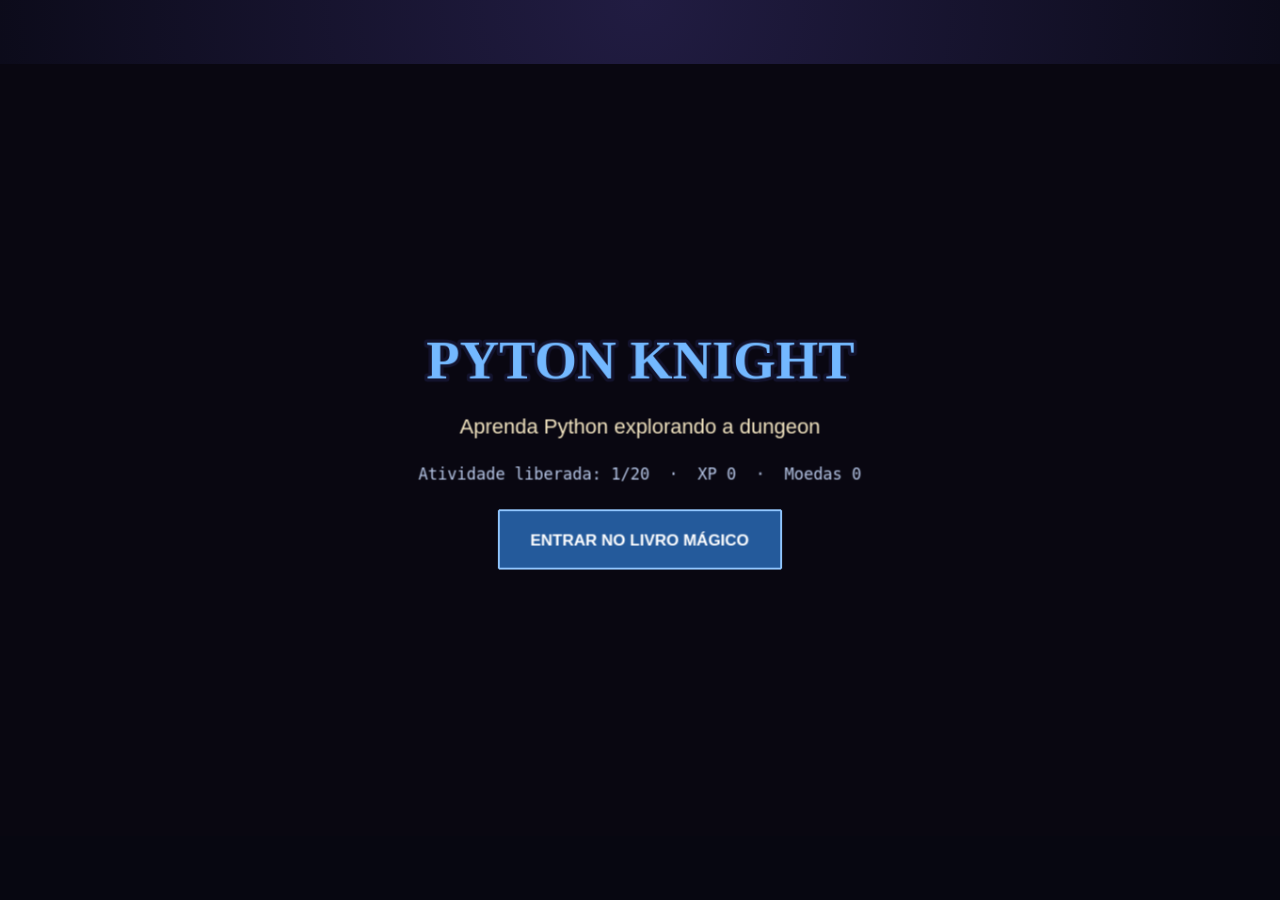
==== index.html @ 1ca7e942 "Versão inicial Versão inicial - 20 atividades e mapas reelaborados" ====
<!doctype html>
<html lang="pt-BR">
<head>
    <meta charset="utf-8">
    <meta name="viewport" content="width=device-width, initial-scale=1">
    <title>Pyton Knight — 20 Atividades</title>
    <style>
        :root { color-scheme: dark; font-family: Arial, sans-serif; }
        * { box-sizing: border-box; }
        html, body { margin: 0; height: 100%; overflow: hidden; background: radial-gradient(circle at top, #211c42, #070711 72%); }
        #game-container { width: 100%; height: 100%; }
        .magic-book { width: 565px; min-height: 720px; padding: 22px; color: #302417; background: linear-gradient(90deg, #ead9ad, #fff2c7 49%, #e8d3a2 51%, #f8e9bb); border: 8px solid #62441f; border-radius: 18px; box-shadow: 0 18px 55px #000a, inset 0 0 28px #7a4b2444; }
        .magic-book header { display: flex; justify-content: space-between; gap: 12px; padding-bottom: 12px; border-bottom: 2px solid #8a673c; }
        .magic-book small { color: #765a35; font-weight: 800; letter-spacing: .08em; }
        .magic-book h1 { margin: 4px 0; color: #214f86; font: bold 24px Georgia, serif; }
        .magic-book h2 { margin: 9px 0 6px; color: #214f86; font: bold 15px Georgia, serif; }
        .description { margin: 0; max-width: 335px; font-size: 13px; }
        .hud { display: grid; gap: 4px; text-align: right; font: bold 11px monospace; color: #5d3d1f; }
        .book-grid { display: grid; grid-template-columns: 205px 1fr; gap: 17px; padding-top: 12px; }
        .objectives { margin: 0; padding: 0; list-style: none; font-size: 12px; line-height: 1.35; }
        .objectives li { margin: 4px 0; }
        .objectives .done { color: #2d6e39; text-decoration: line-through; }
        .tutor { margin-top: 10px; padding: 9px; background: #d9ebfa; border-left: 4px solid #3976ad; border-radius: 5px; font-size: 12px; }
        .tutor p { margin: 4px 0 0; }
        .console { height: 115px; margin: 0; padding: 9px; overflow: auto; white-space: pre-wrap; color: #bde6ff; background: #111528; border-radius: 5px; font: 11px/1.35 monospace; }
        main label { display: block; margin-bottom: 5px; color: #5a3b1c; font-weight: 800; }
        #pk-code { width: 100%; height: 405px; resize: none; padding: 12px; color: #bdefff; background: #101528; border: 2px solid #31567d; border-radius: 7px; outline: none; font: 13px/1.45 Consolas, monospace; tab-size: 4; }
        #pk-code:focus { border-color: #3d8bd1; box-shadow: 0 0 0 3px #3d8bd133; }
        .input-row { display: grid; grid-template-columns: 1fr 74px; gap: 5px; margin-top: 7px; }
        .runtime-input { min-width: 0; padding: 8px; color: #172235; background: #fff8df; border: 1px solid #8b6c41; border-radius: 5px; }
        button { padding: 8px; color: white; background: #315f93; border: 0; border-radius: 5px; font-weight: 800; cursor: pointer; }
        button:hover:not(:disabled) { filter: brightness(1.12); }
        button:disabled { opacity: .45; cursor: not-allowed; }
        .feedback { min-height: 48px; margin-top: 7px; padding: 8px; color: #17334c; background: #d7e8f6; border-radius: 5px; font-size: 12px; line-height: 1.3; }
        .feedback[data-type="success"] { color: #164d26; background: #d5efd9; }
        .feedback[data-type="warning"] { color: #694900; background: #f6e8b8; }
        .feedback[data-type="error"], .feedback[data-type="danger"] { color: #702323; background: #f4cccc; }
        .actions { display: grid; grid-template-columns: 1.25fr 1fr 1fr 1fr; gap: 5px; margin-top: 8px; }
        .actions button { font-size: 10px; }
        .actions .run { background: #267746; }
        .actions .restore { background: #775b3a; }
    </style>
    <script src="./phaser.min.js"></script>
</head>
<body>
    <div id="game-container"></div>
    <script src="./systems/GameConstants.js"></script>
    <script src="./activities.js"></script>
    <script src="./Boot.js"></script>
    <script src="./MainMenu.js"></script>
    <script src="./Preloader.js"></script>
    <script src="./systems/BarrierSystem.js"></script>
    <script src="./systems/PythonSubsetParser.js"></script>
    <script src="./systems/CodeBudgetValidator.js"></script>
    <script src="./systems/PersistenceService.js"></script>
    <script src="./systems/ProgressionSystem.js"></script>
    <script src="./systems/MissionObjectiveSystem.js"></script>
    <script src="./systems/TutorialSystem.js"></script>
    <script src="./systems/DungeonSystem.js"></script>
    <script src="./systems/PlayerController.js"></script>
    <script src="./systems/CommandInterpreter.js"></script>
    <script src="./systems/MapRenderer.js"></script>
    <script src="./ui/GameUI.js"></script>
    <script src="./Game.js"></script>
</body>
</html>
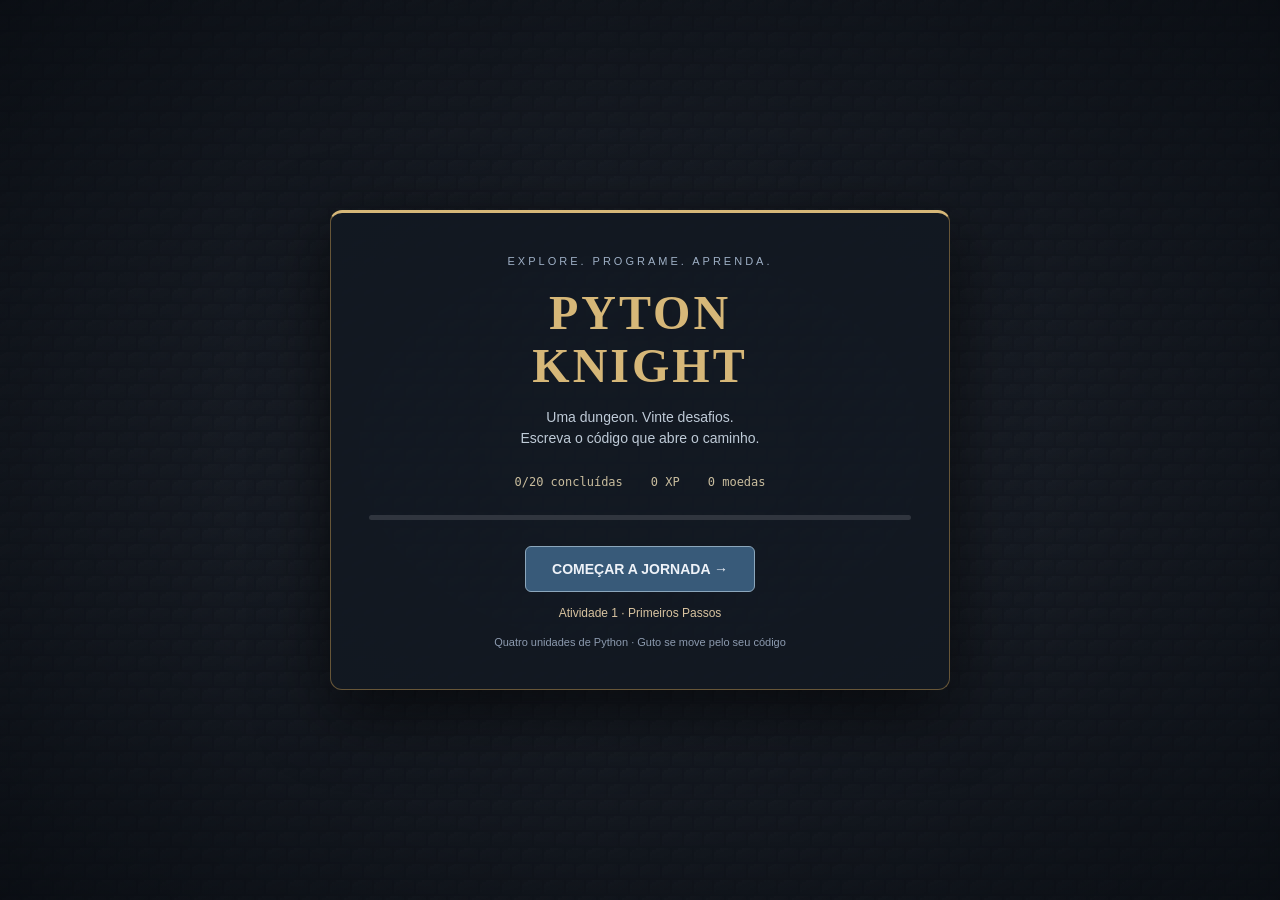
==== commit 8664886f: "Pyton Knight V3 - redesign completo das 20 atividades" ====
--- a/index.html
+++ b/index.html
@@ -4,50 +4,19 @@
     <meta charset="utf-8">
     <meta name="viewport" content="width=device-width, initial-scale=1">
     <title>Pyton Knight — 20 Atividades</title>
-    <style>
-        :root { color-scheme: dark; font-family: Arial, sans-serif; }
-        * { box-sizing: border-box; }
-        html, body { margin: 0; height: 100%; overflow: hidden; background: radial-gradient(circle at top, #211c42, #070711 72%); }
-        #game-container { width: 100%; height: 100%; }
-        .magic-book { width: 565px; min-height: 720px; padding: 22px; color: #302417; background: linear-gradient(90deg, #ead9ad, #fff2c7 49%, #e8d3a2 51%, #f8e9bb); border: 8px solid #62441f; border-radius: 18px; box-shadow: 0 18px 55px #000a, inset 0 0 28px #7a4b2444; }
-        .magic-book header { display: flex; justify-content: space-between; gap: 12px; padding-bottom: 12px; border-bottom: 2px solid #8a673c; }
-        .magic-book small { color: #765a35; font-weight: 800; letter-spacing: .08em; }
-        .magic-book h1 { margin: 4px 0; color: #214f86; font: bold 24px Georgia, serif; }
-        .magic-book h2 { margin: 9px 0 6px; color: #214f86; font: bold 15px Georgia, serif; }
-        .description { margin: 0; max-width: 335px; font-size: 13px; }
-        .hud { display: grid; gap: 4px; text-align: right; font: bold 11px monospace; color: #5d3d1f; }
-        .book-grid { display: grid; grid-template-columns: 205px 1fr; gap: 17px; padding-top: 12px; }
-        .objectives { margin: 0; padding: 0; list-style: none; font-size: 12px; line-height: 1.35; }
-        .objectives li { margin: 4px 0; }
-        .objectives .done { color: #2d6e39; text-decoration: line-through; }
-        .tutor { margin-top: 10px; padding: 9px; background: #d9ebfa; border-left: 4px solid #3976ad; border-radius: 5px; font-size: 12px; }
-        .tutor p { margin: 4px 0 0; }
-        .console { height: 115px; margin: 0; padding: 9px; overflow: auto; white-space: pre-wrap; color: #bde6ff; background: #111528; border-radius: 5px; font: 11px/1.35 monospace; }
-        main label { display: block; margin-bottom: 5px; color: #5a3b1c; font-weight: 800; }
-        #pk-code { width: 100%; height: 405px; resize: none; padding: 12px; color: #bdefff; background: #101528; border: 2px solid #31567d; border-radius: 7px; outline: none; font: 13px/1.45 Consolas, monospace; tab-size: 4; }
-        #pk-code:focus { border-color: #3d8bd1; box-shadow: 0 0 0 3px #3d8bd133; }
-        .input-row { display: grid; grid-template-columns: 1fr 74px; gap: 5px; margin-top: 7px; }
-        .runtime-input { min-width: 0; padding: 8px; color: #172235; background: #fff8df; border: 1px solid #8b6c41; border-radius: 5px; }
-        button { padding: 8px; color: white; background: #315f93; border: 0; border-radius: 5px; font-weight: 800; cursor: pointer; }
-        button:hover:not(:disabled) { filter: brightness(1.12); }
-        button:disabled { opacity: .45; cursor: not-allowed; }
-        .feedback { min-height: 48px; margin-top: 7px; padding: 8px; color: #17334c; background: #d7e8f6; border-radius: 5px; font-size: 12px; line-height: 1.3; }
-        .feedback[data-type="success"] { color: #164d26; background: #d5efd9; }
-        .feedback[data-type="warning"] { color: #694900; background: #f6e8b8; }
-        .feedback[data-type="error"], .feedback[data-type="danger"] { color: #702323; background: #f4cccc; }
-        .actions { display: grid; grid-template-columns: 1.25fr 1fr 1fr 1fr; gap: 5px; margin-top: 8px; }
-        .actions button { font-size: 10px; }
-        .actions .run { background: #267746; }
-        .actions .restore { background: #775b3a; }
-    </style>
+    <link rel="stylesheet" href="./ui/game.css">
     <script src="./phaser.min.js"></script>
 </head>
 <body>
     <div id="game-container"></div>
+    <div id="interface"></div>
     <script src="./systems/GameConstants.js"></script>
     <script src="./activities.js"></script>
+    <script src="./activities-v3.js"></script>
+    <script src="./systems/AssetCatalog.js"></script>
     <script src="./Boot.js"></script>
     <script src="./MainMenu.js"></script>
+    <script src="./systems/SpriteAtlasSystem.js"></script>
     <script src="./Preloader.js"></script>
     <script src="./systems/BarrierSystem.js"></script>
     <script src="./systems/PythonSubsetParser.js"></script>
@@ -56,10 +25,16 @@
     <script src="./systems/ProgressionSystem.js"></script>
     <script src="./systems/MissionObjectiveSystem.js"></script>
     <script src="./systems/TutorialSystem.js"></script>
+    <script src="./systems/DiscoverySystem.js"></script>
+    <script src="./systems/AnimationSystem.js"></script>
+    <script src="./systems/MechanismSystem.js"></script>
     <script src="./systems/DungeonSystem.js"></script>
     <script src="./systems/PlayerController.js"></script>
     <script src="./systems/CommandInterpreter.js"></script>
     <script src="./systems/MapRenderer.js"></script>
+    <script src="./ui/ActivityGuide.js"></script>
+    <script src="./ui/CodeEditor.js"></script>
+    <script src="./systems/CameraController.js"></script>
     <script src="./ui/GameUI.js"></script>
     <script src="./Game.js"></script>
 </body>
--- a/ui/game.css
+++ b/ui/game.css
@@ -0,0 +1,25 @@
+:root{color-scheme:dark;font-family:Arial,sans-serif;color:#e5e6eb;background:#0c0f15;--panel:#171c25;--border:#343a46;--gold:#d6b778;--muted:#9ca7b7;--blue:#9bbbd6}
+*{box-sizing:border-box}html,body{margin:0;width:100%;height:100%;overflow:hidden}button,input,textarea,select{font:inherit}button{border:1px solid #465064;background:#293342;color:#eef2f8;border-radius:6px;padding:9px 11px;cursor:pointer;font-weight:700;min-height:36px}button:hover:not(:disabled){background:#35445a;border-color:#99b8d6}button:focus-visible,summary:focus-visible,input:focus-visible,select:focus-visible{outline:2px solid var(--gold);outline-offset:2px}button:disabled{opacity:.42;cursor:not-allowed}[hidden]{display:none!important}
+#game-container{position:absolute;inset:0}#game-container canvas{display:block;image-rendering:pixelated}#interface{position:absolute;inset:0;pointer-events:none;transition:opacity .18s ease}#interface.leaving{opacity:0}.play-screen{height:100%;width:100%;padding:16px;display:grid;grid-template-columns:minmax(0,1fr) clamp(390px,37vw,510px);gap:16px}.map-panel{position:relative;min-width:0;min-height:0;display:grid;grid-template-rows:auto auto minmax(0,1fr) auto;gap:12px}.map-header{display:flex;justify-content:space-between;align-items:center;gap:10px}.brand{font-family:Georgia,serif;font-size:27px;font-weight:bold;letter-spacing:2px;color:var(--gold)}.map-subtitle{font-size:12px;margin:4px 0 0;color:var(--muted)}.menu-button{pointer-events:auto;font-size:10px;padding:6px 12px;min-height:32px}.map-hud{display:flex;gap:17px;align-items:center;flex-wrap:wrap;color:#cbd2dc;font-size:12px;min-height:20px}.lives{color:#e1a99e;letter-spacing:2px}.facing{color:var(--gold);font-size:11px}.key-status{color:var(--gold);font-size:11px}.dungeon-viewport{border:1px solid #44403a;border-radius:4px;cursor:grab;touch-action:none;pointer-events:auto;min-width:0;min-height:0;box-shadow:inset 0 0 24px #05060866}.dungeon-viewport.dragging{cursor:grabbing}.map-controls{pointer-events:auto;display:flex;align-items:center;gap:10px;min-width:0}.map-controls button{font-size:11px}.zoom-controls{display:flex;align-items:center;gap:6px}.zoom-controls button{font-size:20px;line-height:20px;width:36px;padding:5px}.zoom-value{font:11px monospace;min-width:35px;text-align:center}.camera-status{color:var(--muted);font-size:10px;margin-left:auto}.dev-selector{position:absolute;left:10px;bottom:54px;pointer-events:auto;background:#10151ee8;border:1px solid var(--border);color:#c8d5e4;font-size:11px;padding:5px;max-width:75%}
+.magic-book{pointer-events:auto;min-width:0;min-height:0;height:100%;max-height:100%;overflow:hidden;display:flex;flex-direction:column;gap:10px;padding:15px;background:linear-gradient(150deg,#232630,#171b23 45%);border:1px solid #66543d;border-top:3px solid var(--gold);border-radius:10px;box-shadow:0 10px 25px #0004}.book-header{display:flex;justify-content:space-between;gap:8px;flex:none;max-height:96px;overflow:auto}.book-header small{color:var(--gold);font-size:9px;font-weight:bold;letter-spacing:1.1px}.book-header h1{font:700 20px/1.18 Georgia,serif;margin:5px 0 4px;color:#eee5d4}.book-header .concept{font-size:11px;color:var(--muted);margin:0}.book-label{color:#bca57c;font:11px/1.4 Georgia,serif;border-left:1px solid #514634;padding-left:9px;letter-spacing:1px;align-self:center}.magic-book h2{font-size:11px;color:var(--gold);margin:0 0 5px;font-weight:bold}.magic-book h2 small{font-weight:400;font-size:10px;color:var(--muted)}.scroll-area{overflow:auto;min-height:0;scrollbar-width:thin;scrollbar-color:#526074 #151b25}.mission-area{flex:1 1 130px;max-height:180px;min-height:72px;border-bottom:1px solid var(--border);padding-bottom:6px}.description{font-size:12px;line-height:1.4;margin:0 0 7px}.objectives,.level-data,.object-identifiers{list-style:none;margin:0;padding:0;font-size:11px;line-height:1.45}.objectives li{margin:3px 0}.objectives .done{color:#a4c4a9}.inscriptions{margin-top:10px;padding:9px;background:#0f151d;border-left:2px solid var(--gold);border-radius:3px}.level-data li+li{margin-top:5px}.tutor{margin-top:8px;padding:8px;background:#213040;border-left:2px solid #83a7c9;font-size:11px;line-height:1.4}.tutor p{margin:5px 0 0}.tutorial-count{color:var(--muted);font-size:10px}.resources{flex:0 1 100px;max-height:122px;min-height:54px;padding-bottom:5px;border-bottom:1px solid var(--border)}.resources summary{font-size:10px;font-weight:700;cursor:pointer;color:#b6cce0;margin:5px 0}.chips{display:flex;flex-wrap:wrap;gap:4px}.chips span,.chips code{font:10px/1.35 Consolas,monospace;padding:3px 5px;border:1px solid #34404e;background:#141b25;border-radius:3px;color:#d2deeb;overflow-wrap:anywhere}.python-resources span{color:#d5c29a;border-color:#4c443a}.object-identifiers code{color:var(--gold)}.object-identifiers{font-size:10px}.object-identifiers li{margin:3px 0}
+.editor-area{flex:2.5 1 240px;min-height:112px;display:flex;flex-direction:column;gap:6px}.editor-heading{display:flex;justify-content:space-between;gap:6px;align-items:center;flex:none}.editor-heading label{font-size:12px;font-weight:bold;color:#dde5ee}.budget{font:10px monospace;color:var(--muted)}.editor-frame{flex:1;min-height:0;display:grid;grid-template-columns:38px minmax(0,1fr);border:1px solid #445772;background:#0d1420;border-radius:6px;overflow:hidden}.editor-frame:focus-within{border-color:#9cb8d7;box-shadow:0 0 0 1px #6b8ead}.gutter-clip{overflow:hidden;background:#141c29;border-right:1px solid #283345;pointer-events:none}.line-numbers{margin:0;padding:10px 8px 10px 0;text-align:right;font:13px/22px Consolas,monospace;color:#69788e;will-change:transform}.code-surface{position:relative;overflow:hidden;min-width:0;min-height:0}#pk-code{position:relative;display:block;width:100%;height:100%;margin:0;padding:10px;resize:none;border:0;border-radius:0;outline:0;background:transparent;color:#d8e5f4;font:13px/22px Consolas,'Courier New',monospace;tab-size:4;white-space:pre;overflow:auto;scrollbar-width:thin;scrollbar-color:#526074 #0d1420;caret-color:#f4d390}#pk-code::selection{background:#355677}#pk-code[aria-invalid=true]{box-shadow:inset 2px 0 #da837d}.error-line{position:absolute;left:0;right:0;height:22px;background:#b84f4f35;pointer-events:none}.editor-area>small{font-size:9px;color:var(--muted);flex:none}
+.input-area{flex:none;margin:0;padding:8px;background:#302b22;border:1px solid var(--gold);border-radius:5px}.input-prompt{display:block;color:#f0d5a0;font-size:12px;line-height:1.35;max-height:36px;overflow:auto;margin-bottom:5px;overflow-wrap:anywhere}.input-row{display:grid;grid-template-columns:minmax(0,1fr) 85px;gap:7px}.runtime-input{min-width:0;width:100%;padding:7px;background:#10151d;color:#fff4df;border:1px solid #8d7856;border-radius:4px;font-size:13px}.input-send{font-size:10px;padding:6px}.input-area small{display:block;font-size:9px;color:#cbbda4;margin-top:4px}.output-area{flex:0 1 118px;min-height:86px;max-height:146px;display:grid;grid-template-rows:auto minmax(20px,1fr) minmax(32px,1fr);gap:5px;overflow:hidden}.output-heading{display:flex;justify-content:space-between;gap:5px}.output-heading h2{margin:0}.run-state{font-size:9px;color:var(--muted)}.console{margin:0;padding:5px 8px;overflow:auto;min-height:0;white-space:pre-wrap;overflow-wrap:anywhere;background:#10161f;color:#bbd2e8;border-radius:4px;font:11px/1.35 Consolas,monospace;scrollbar-width:thin}.console:empty::before{content:'As saídas de print() aparecem aqui.';color:#64738a}.feedback{padding:6px 8px;min-height:0;max-height:66px;overflow:auto;white-space:pre-wrap;overflow-wrap:anywhere;border-radius:4px;border-left:2px solid #7799b7;background:#24303d;color:#d8e5f0;font-size:11px;line-height:1.4;scrollbar-width:thin}.feedback[data-type=success]{background:#233a30;color:#c7e1d0;border-color:#8bb997}.feedback[data-type=warning]{background:#3c3323;color:#ebd5a6;border-color:#d6b778}.feedback[data-type=error],.feedback[data-type=danger]{background:#3e292d;color:#efc9c9;border-color:#d08686}.actions{flex:none;display:grid;grid-template-columns:1.2fr 1fr 1fr 1fr;gap:5px;border-top:1px solid var(--border);padding-top:9px}.actions button{padding:9px 3px;font-size:9px;white-space:nowrap}.actions .run{background:#3c6251;border-color:#739181}.actions .restore{background:#483e30;border-color:#746247}
+.menu-screen{height:100%;display:grid;place-items:center;pointer-events:auto;background:radial-gradient(ellipse at center,#24304455,#080c12de);padding:24px}.menu-card{max-width:620px;width:100%;padding:38px;text-align:center;background:#121922f2;border:1px solid #675638;border-top:3px solid var(--gold);border-radius:12px;box-shadow:0 20px 70px #000a}.menu-eyebrow{color:#9eafc5;letter-spacing:3px;font-size:11px}.menu-card h1{font:700 48px/1.1 Georgia,serif;color:var(--gold);letter-spacing:3px;margin:18px 0 10px}.menu-card p{font-size:14px;line-height:1.5;color:#bfcbd8}.menu-stats{display:flex;justify-content:center;gap:28px;margin:26px 0;color:#c9bd9e;font:12px monospace}.menu-progress{height:5px;background:#30353e;margin:0 0 26px;border-radius:4px;overflow:hidden}.menu-progress span{display:block;height:100%;background:var(--gold)}.play-button{background:#385a79;border-color:#8ca7bc;font-size:14px;min-width:230px;padding:14px}.menu-current{font-size:12px!important;color:#d8c3a0!important}.menu-footer{font-size:11px!important;margin-bottom:0;color:#8d9bb0!important}
+@media(max-height:690px){.play-screen{padding:10px;gap:10px}.magic-book{padding:10px;gap:7px}.book-header h1{font-size:17px}.book-header{max-height:70px}.mission-area{max-height:100px;min-height:48px}.resources{max-height:80px;min-height:44px}.editor-area{min-height:92px}.output-area{min-height:70px;max-height:94px}.book-label{display:none}.map-panel{gap:8px}.brand{font-size:23px}.actions{padding-top:6px}}
+@media(max-width:900px){.play-screen{grid-template-columns:minmax(0,1fr) 390px;padding:10px;gap:10px}.camera-status{display:none}.brand{font-size:22px}.map-hud{gap:9px;font-size:10px}.map-controls{gap:5px}.center-guto{max-width:125px;padding:6px;font-size:10px!important}}
+@media(max-width:680px){.play-screen{grid-template-columns:1fr;grid-template-rows:minmax(145px,30%) minmax(0,1fr);gap:8px;padding:8px}.map-header{display:none}.map-panel{grid-template-rows:auto minmax(0,1fr) auto;gap:5px}.map-hud{min-height:14px}.map-controls{justify-content:center}.map-controls button{min-height:26px;padding:3px 7px}.zoom-controls button{height:26px;font-size:16px}.magic-book{padding:8px;gap:5px}.book-header{max-height:45px}.book-header h1{font-size:15px}.book-header small{font-size:8px}.concept,.book-label{display:none}.mission-area{min-height:33px;max-height:65px}.resources{min-height:26px;max-height:52px}.editor-area{min-height:78px}.output-area{min-height:61px;max-height:76px}.actions{padding-top:5px}.actions button{min-height:30px}.input-area{padding:5px}.input-area small{display:none}}
+
+@media(max-height:620px){.book-header{max-height:48px}.mission-area{min-height:24px}.resources{min-height:24px}.editor-area{min-height:70px}.output-area{min-height:55px}.magic-book{gap:5px}.input-area small:not(.input-data){display:none}}
+@media(max-width:680px){.mission-area,.resources{min-height:0}.editor-area{min-height:54px}.output-area{min-height:46px}.input-area .input-data{display:block;font-size:9px;max-height:24px;overflow:auto}.book-header{max-height:35px}.editor-area>small{display:none}}
+
+/* Rodada 2: leitura e contenção sem ampliar o Livro. */
+.input-data{max-height:32px;overflow:auto;overflow-wrap:anywhere}
+.actions button{font-size:10px;min-height:38px}
+.menu-stats{flex-wrap:wrap;row-gap:10px}
+.map-hud .progress{font-variant-numeric:tabular-nums}
+@media(max-width:680px){.map-header{display:flex;gap:5px}.map-header .brand{font-size:13px;letter-spacing:1px}.map-subtitle{display:none}.map-header .menu-button{min-height:24px;padding:3px 8px}.map-panel{grid-template-rows:auto auto minmax(0,1fr) auto}.actions button{font-size:9px;min-height:30px}}
+@media(prefers-reduced-motion:reduce){#interface{transition:none}}
+
+/* V3: discoveries belong to the player, not to the initial mission text. */
+.magic-book{position:relative}.journal-toggle{color:#ecd7a5;border-color:#79663f}.journal-count{font:10px monospace;background:#131b25;padding:2px 5px;border-radius:4px}.journal-panel{position:absolute;inset:0;z-index:8;background:#17202c;padding:22px;overflow:auto;border-radius:8px;scrollbar-width:thin}.journal-header{display:flex;justify-content:space-between;gap:12px;align-items:center}.journal-header h2{font:23px Georgia,serif;color:#e3c990}.journal-header button{font-size:9px}.journal-intro{font-size:12px;color:#aabbd0;line-height:1.6}.journal-entries article{margin-top:18px;padding:15px;background:#202c3a;border:1px solid #43546c;border-radius:5px}.journal-entries small{font-size:10px;color:#c4a96c}.journal-entries h3{font:18px Georgia,serif;color:#f0e4cf;margin:6px 0}.journal-entries p{font-size:13px;line-height:1.65;color:#dae3eb}.clue-dialog{position:absolute;z-index:5;left:24px;right:24px;bottom:72px;padding:18px 38px 18px 18px;background:#17202cf5;border:1px solid #b49c68;border-left:3px solid #e2c882;border-radius:6px;pointer-events:auto;box-shadow:0 8px 24px #0008;max-height:180px;overflow:auto}.clue-title{font:19px Georgia,serif;color:#f0dcb7}.clue-text{font-size:13px;line-height:1.6;color:#dce4ec;margin:8px 0 0}.clue-close{position:absolute;right:7px;top:7px;padding:2px 8px;font-size:20px}.map-controls{flex-wrap:wrap}.map-controls .camera-status{display:none}
+@media(max-width:680px){.clue-dialog{left:6px;right:6px;bottom:37px;padding:8px 30px 8px 10px;max-height:100px}.clue-title{font-size:14px}.clue-text{font-size:11px}.journal-panel{padding:12px}.journal-header h2{font-size:18px}.journal-toggle{font-size:9px!important}.center-guto{max-width:115px}.map-controls{gap:4px}}
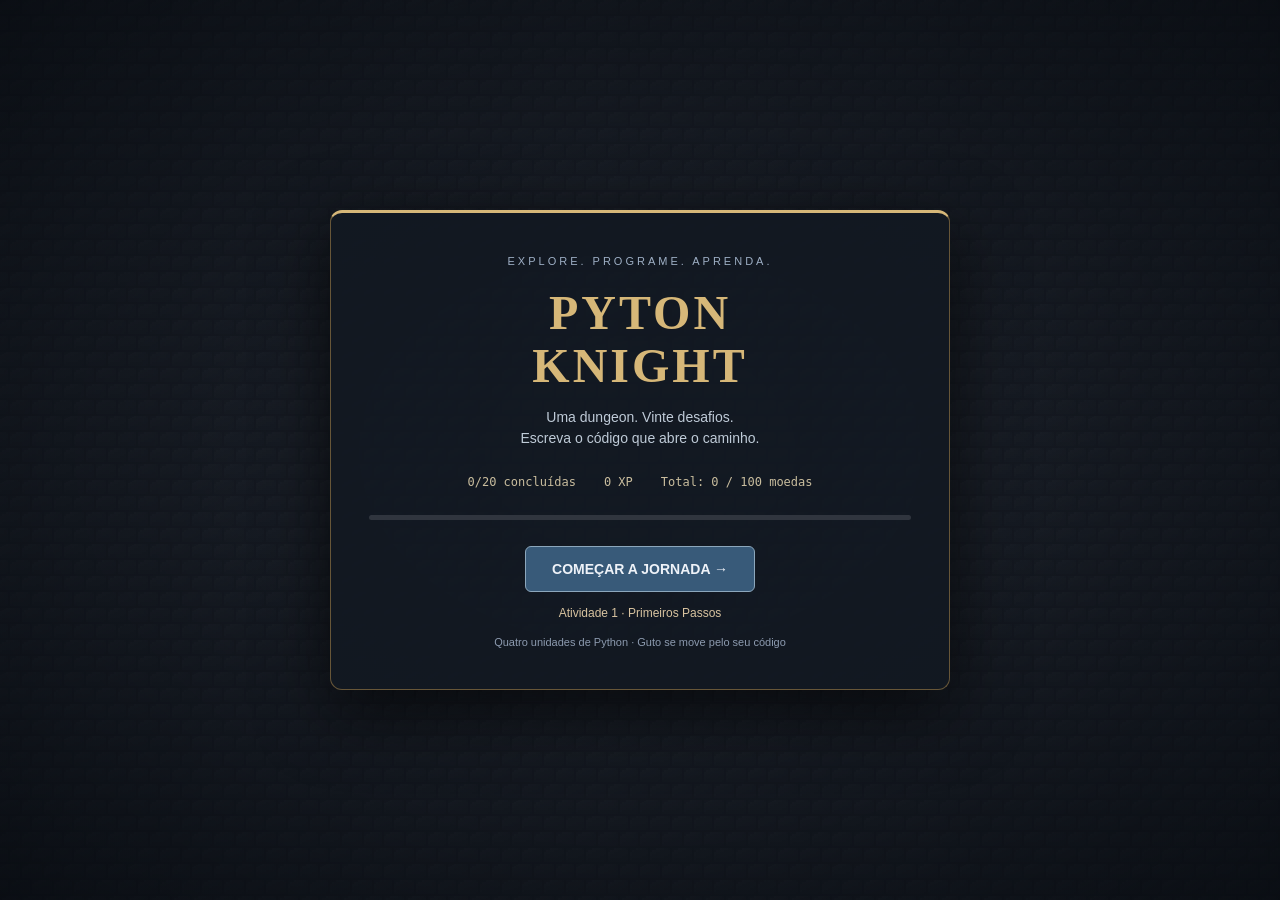
==== commit 22001269: "Pyton Knight V4 - decoração, orçamento flexível, conclusão aprimorada e moedas persistentes" ====
--- a/index.html
+++ b/index.html
@@ -13,6 +13,7 @@
     <script src="./systems/GameConstants.js"></script>
     <script src="./activities.js"></script>
     <script src="./activities-v3.js"></script>
+    <script src="./activities-v4.js"></script>
     <script src="./systems/AssetCatalog.js"></script>
     <script src="./Boot.js"></script>
     <script src="./MainMenu.js"></script>
@@ -22,10 +23,12 @@
     <script src="./systems/PythonSubsetParser.js"></script>
     <script src="./systems/CodeBudgetValidator.js"></script>
     <script src="./systems/PersistenceService.js"></script>
+    <script src="./systems/CoinSystem.js"></script>
     <script src="./systems/ProgressionSystem.js"></script>
     <script src="./systems/MissionObjectiveSystem.js"></script>
     <script src="./systems/TutorialSystem.js"></script>
     <script src="./systems/DiscoverySystem.js"></script>
+    <script src="./systems/DecorationSystem.js"></script>
     <script src="./systems/AnimationSystem.js"></script>
     <script src="./systems/MechanismSystem.js"></script>
     <script src="./systems/DungeonSystem.js"></script>
@@ -36,6 +39,7 @@
     <script src="./ui/CodeEditor.js"></script>
     <script src="./systems/CameraController.js"></script>
     <script src="./ui/GameUI.js"></script>
+    <script src="./systems/CompletionSystem.js"></script>
     <script src="./Game.js"></script>
 </body>
 </html>
--- a/ui/game.css
+++ b/ui/game.css
@@ -23,3 +23,6 @@
 /* V3: discoveries belong to the player, not to the initial mission text. */
 .magic-book{position:relative}.journal-toggle{color:#ecd7a5;border-color:#79663f}.journal-count{font:10px monospace;background:#131b25;padding:2px 5px;border-radius:4px}.journal-panel{position:absolute;inset:0;z-index:8;background:#17202c;padding:22px;overflow:auto;border-radius:8px;scrollbar-width:thin}.journal-header{display:flex;justify-content:space-between;gap:12px;align-items:center}.journal-header h2{font:23px Georgia,serif;color:#e3c990}.journal-header button{font-size:9px}.journal-intro{font-size:12px;color:#aabbd0;line-height:1.6}.journal-entries article{margin-top:18px;padding:15px;background:#202c3a;border:1px solid #43546c;border-radius:5px}.journal-entries small{font-size:10px;color:#c4a96c}.journal-entries h3{font:18px Georgia,serif;color:#f0e4cf;margin:6px 0}.journal-entries p{font-size:13px;line-height:1.65;color:#dae3eb}.clue-dialog{position:absolute;z-index:5;left:24px;right:24px;bottom:72px;padding:18px 38px 18px 18px;background:#17202cf5;border:1px solid #b49c68;border-left:3px solid #e2c882;border-radius:6px;pointer-events:auto;box-shadow:0 8px 24px #0008;max-height:180px;overflow:auto}.clue-title{font:19px Georgia,serif;color:#f0dcb7}.clue-text{font-size:13px;line-height:1.6;color:#dce4ec;margin:8px 0 0}.clue-close{position:absolute;right:7px;top:7px;padding:2px 8px;font-size:20px}.map-controls{flex-wrap:wrap}.map-controls .camera-status{display:none}
 @media(max-width:680px){.clue-dialog{left:6px;right:6px;bottom:37px;padding:8px 30px 8px 10px;max-height:100px}.clue-title{font-size:14px}.clue-text{font-size:11px}.journal-panel{padding:12px}.journal-header h2{font-size:18px}.journal-toggle{font-size:9px!important}.center-guto{max-width:115px}.map-controls{gap:4px}}
+
+/* V4: completion, semantic budget and unique exploration coins. */
+.budget[data-over="true"]{color:#ffe1a0;background:#4d3523;border:1px solid #c49759;padding:3px 5px;border-radius:2px}.phase-coins{color:#dec58d;font-variant-numeric:tabular-nums}.completion-overlay{position:absolute;inset:0;z-index:30;pointer-events:auto;display:grid;place-items:center;padding:24px;background:#070b15d9;backdrop-filter:blur(3px)}.completion-card{width:min(720px,100%);max-height:calc(100dvh - 48px);display:flex;flex-direction:column;overflow:hidden;background:linear-gradient(145deg,#28303d,#171e2a 70%);border:3px solid #b69c65;border-radius:2px;box-shadow:0 0 0 5px #111723,0 0 0 7px #5b5361,0 20px 70px #000c;outline:none}.completion-header{display:flex;gap:20px;align-items:center;padding:24px 28px 18px;border-bottom:1px solid #555266;background:#202638}.completion-emblem{display:grid;place-items:center;flex:none;width:60px;height:68px;color:#95e2f2;border:2px solid #b69c65;font:42px Georgia;box-shadow:inset 0 0 0 4px #202638,inset 0 0 0 5px #56627a;background:#18212c}.completion-eyebrow{color:#cdb47e;font:bold 10px monospace;letter-spacing:2px}.completion-header h2{font:700 24px/1.25 Georgia,serif;color:#f6e8c9;margin:8px 0}.completion-header p{font-size:12px;line-height:1.5;color:#afd4be;margin:0}.completion-body{overflow:auto;padding:22px 28px;scrollbar-width:thin;min-height:0;display:grid;grid-template-columns:1fr 1fr;gap:22px}.completion-body h3{font:bold 11px monospace;letter-spacing:.7px;text-transform:uppercase;color:#e0c893;margin:0 0 12px}.completion-body ul{list-style:none;margin:0;padding:0;font:12px/1.7 Arial,sans-serif;color:#d6e1e7}.completion-body li{margin-bottom:6px}.completion-stats{grid-column:1/-1;display:grid;grid-template-columns:repeat(3,minmax(0,1fr));gap:10px;margin:0;padding-top:18px;border-top:1px solid #45505e}.completion-stats>div{border:1px solid #424d5f;border-left:2px solid #9a875c;background:#101923;padding:12px}.completion-stats dt{font:10px/1.5 Arial;color:#aabbca}.completion-stats dd{font:700 20px/1.4 monospace;color:#f0dcb0;margin:5px 0 0}.completion-actions{display:flex;gap:12px;padding:18px 28px;border-top:1px solid #555266;background:#1d2532}.completion-actions button{flex:1;border-radius:2px;font:bold 11px/1.4 monospace;min-height:46px;border-width:2px}.completion-next{background:#365b52;border-color:#85b5a0}.completion-retry{background:#30384b;border-color:#617287}@media(max-width:680px){.completion-overlay{padding:14px}.completion-card{max-height:calc(100dvh - 28px)}.completion-header{padding:18px;gap:12px}.completion-header h2{font-size:19px}.completion-emblem{width:40px;height:50px;font-size:30px}.completion-body{padding:18px;grid-template-columns:1fr;gap:18px}.completion-stats{grid-template-columns:repeat(2,minmax(0,1fr))}.completion-actions{padding:12px;gap:8px}.completion-actions button{font-size:10px}.phase-coins{font-size:9px}}
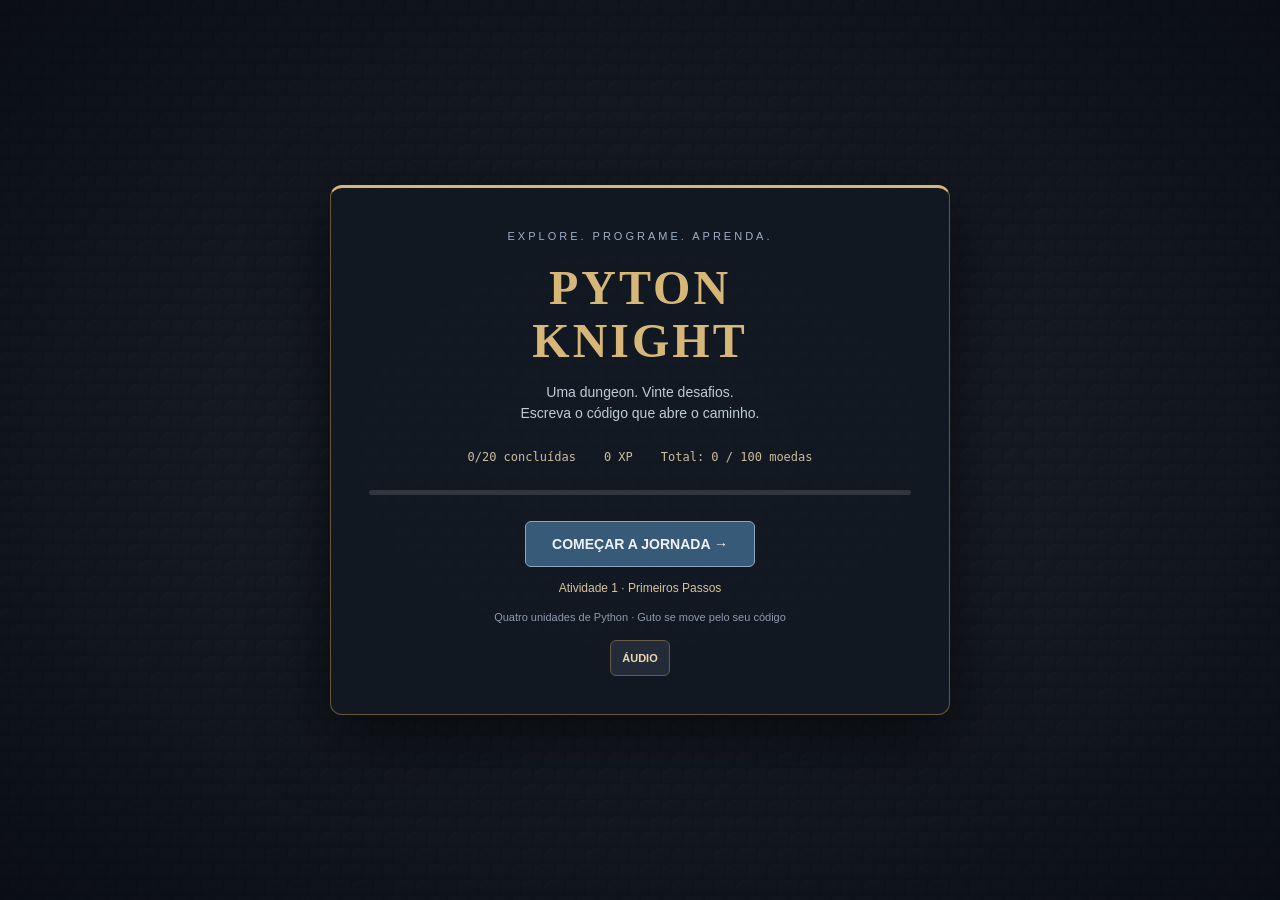
==== commit 2eb5545f: "Pyton Knight V5 - polimento audiovisual" ====
--- a/index.html
+++ b/index.html
@@ -15,6 +15,7 @@
     <script src="./activities-v3.js"></script>
     <script src="./activities-v4.js"></script>
     <script src="./systems/AssetCatalog.js"></script>
+    <script src="./systems/AudioSystem.js"></script>
     <script src="./Boot.js"></script>
     <script src="./MainMenu.js"></script>
     <script src="./systems/SpriteAtlasSystem.js"></script>
@@ -30,6 +31,7 @@
     <script src="./systems/DiscoverySystem.js"></script>
     <script src="./systems/DecorationSystem.js"></script>
     <script src="./systems/AnimationSystem.js"></script>
+    <script src="./systems/AtmosphereSystem.js"></script>
     <script src="./systems/MechanismSystem.js"></script>
     <script src="./systems/DungeonSystem.js"></script>
     <script src="./systems/PlayerController.js"></script>
--- a/ui/game.css
+++ b/ui/game.css
@@ -1,4 +1,19 @@
 :root{color-scheme:dark;font-family:Arial,sans-serif;color:#e5e6eb;background:#0c0f15;--panel:#171c25;--border:#343a46;--gold:#d6b778;--muted:#9ca7b7;--blue:#9bbbd6}
+/* V5: compact session audio controls, outside the playable viewport. */
+.audio-controls{position:relative;flex:none;font-size:11px;z-index:10;text-align:left}
+.audio-controls summary{cursor:pointer;list-style:none;min-height:36px;display:flex;align-items:center;justify-content:center;padding:8px 11px;border:1px solid #665b43;border-radius:6px;color:#ead7b1;background:#232b38;font-weight:700}
+.audio-controls summary::-webkit-details-marker{display:none}
+.audio-controls[open] summary{border-color:var(--gold)}
+.audio-panel{position:absolute;right:0;top:calc(100% + 8px);width:min(268px,calc(100vw - 36px));padding:16px;display:grid;gap:13px;background:#18212dfc;border:1px solid #8d7953;border-radius:8px;box-shadow:0 12px 28px #0009;max-height:60dvh;overflow:auto}
+.audio-panel strong{font:17px Georgia,serif;color:#efdbb4}.audio-panel label{display:grid;grid-template-columns:1fr auto;gap:6px;color:#d7e1ec}.audio-panel input{grid-column:1/-1;width:100%;accent-color:var(--gold);min-height:24px;margin:0}.audio-panel output{font-variant-numeric:tabular-nums}.audio-status{color:#b7c6d4;line-height:1.5}.audio-mute{width:100%}
+.menu-card>.audio-controls{display:inline-block;margin-top:14px}.menu-card .audio-panel{top:auto;bottom:calc(100% + 8px);right:50%;transform:translateX(50%)}
+.map-header>div:first-child{flex:1;min-width:0}.map-header>.menu-button{order:3}.map-header>.audio-controls{order:2}
+.completion-journey{display:grid;gap:6px;padding:12px 28px;background:#1b2431;flex-shrink:0;font-size:12px;color:#e5d7b7}.completion-journey small{color:#b9c8d7;font-size:11px}.completion-progress{width:100%;height:8px;border:0;accent-color:#c6ad72}.completion-progress::-webkit-progress-bar{background:#394354;border-radius:4px}.completion-progress::-webkit-progress-value{background:#c6ad72;border-radius:4px}
+@keyframes completion-arrive{from{opacity:0;transform:translateY(7px)}to{opacity:1;transform:translateY(0)}}
+.completion-overlay:not([hidden]) .completion-card{animation:completion-arrive .22s ease-out}.completion-header,.completion-actions{flex-shrink:0}
+@media(max-width:680px){.audio-controls summary{font-size:9px;min-height:26px;padding:4px 7px}.completion-journey{padding:10px 18px}.audio-panel{max-height:55dvh}}
+@media(max-height:500px){.completion-journey{padding:6px 16px;gap:3px}.completion-journey small{display:none}.completion-overlay .completion-header{padding:10px 16px}.completion-overlay .completion-actions{padding:8px 16px}.completion-overlay .completion-header h2{font-size:17px}}
+@media(prefers-reduced-motion:reduce){.completion-overlay:not([hidden]) .completion-card{animation:none}}
 *{box-sizing:border-box}html,body{margin:0;width:100%;height:100%;overflow:hidden}button,input,textarea,select{font:inherit}button{border:1px solid #465064;background:#293342;color:#eef2f8;border-radius:6px;padding:9px 11px;cursor:pointer;font-weight:700;min-height:36px}button:hover:not(:disabled){background:#35445a;border-color:#99b8d6}button:focus-visible,summary:focus-visible,input:focus-visible,select:focus-visible{outline:2px solid var(--gold);outline-offset:2px}button:disabled{opacity:.42;cursor:not-allowed}[hidden]{display:none!important}
 #game-container{position:absolute;inset:0}#game-container canvas{display:block;image-rendering:pixelated}#interface{position:absolute;inset:0;pointer-events:none;transition:opacity .18s ease}#interface.leaving{opacity:0}.play-screen{height:100%;width:100%;padding:16px;display:grid;grid-template-columns:minmax(0,1fr) clamp(390px,37vw,510px);gap:16px}.map-panel{position:relative;min-width:0;min-height:0;display:grid;grid-template-rows:auto auto minmax(0,1fr) auto;gap:12px}.map-header{display:flex;justify-content:space-between;align-items:center;gap:10px}.brand{font-family:Georgia,serif;font-size:27px;font-weight:bold;letter-spacing:2px;color:var(--gold)}.map-subtitle{font-size:12px;margin:4px 0 0;color:var(--muted)}.menu-button{pointer-events:auto;font-size:10px;padding:6px 12px;min-height:32px}.map-hud{display:flex;gap:17px;align-items:center;flex-wrap:wrap;color:#cbd2dc;font-size:12px;min-height:20px}.lives{color:#e1a99e;letter-spacing:2px}.facing{color:var(--gold);font-size:11px}.key-status{color:var(--gold);font-size:11px}.dungeon-viewport{border:1px solid #44403a;border-radius:4px;cursor:grab;touch-action:none;pointer-events:auto;min-width:0;min-height:0;box-shadow:inset 0 0 24px #05060866}.dungeon-viewport.dragging{cursor:grabbing}.map-controls{pointer-events:auto;display:flex;align-items:center;gap:10px;min-width:0}.map-controls button{font-size:11px}.zoom-controls{display:flex;align-items:center;gap:6px}.zoom-controls button{font-size:20px;line-height:20px;width:36px;padding:5px}.zoom-value{font:11px monospace;min-width:35px;text-align:center}.camera-status{color:var(--muted);font-size:10px;margin-left:auto}.dev-selector{position:absolute;left:10px;bottom:54px;pointer-events:auto;background:#10151ee8;border:1px solid var(--border);color:#c8d5e4;font-size:11px;padding:5px;max-width:75%}
 .magic-book{pointer-events:auto;min-width:0;min-height:0;height:100%;max-height:100%;overflow:hidden;display:flex;flex-direction:column;gap:10px;padding:15px;background:linear-gradient(150deg,#232630,#171b23 45%);border:1px solid #66543d;border-top:3px solid var(--gold);border-radius:10px;box-shadow:0 10px 25px #0004}.book-header{display:flex;justify-content:space-between;gap:8px;flex:none;max-height:96px;overflow:auto}.book-header small{color:var(--gold);font-size:9px;font-weight:bold;letter-spacing:1.1px}.book-header h1{font:700 20px/1.18 Georgia,serif;margin:5px 0 4px;color:#eee5d4}.book-header .concept{font-size:11px;color:var(--muted);margin:0}.book-label{color:#bca57c;font:11px/1.4 Georgia,serif;border-left:1px solid #514634;padding-left:9px;letter-spacing:1px;align-self:center}.magic-book h2{font-size:11px;color:var(--gold);margin:0 0 5px;font-weight:bold}.magic-book h2 small{font-weight:400;font-size:10px;color:var(--muted)}.scroll-area{overflow:auto;min-height:0;scrollbar-width:thin;scrollbar-color:#526074 #151b25}.mission-area{flex:1 1 130px;max-height:180px;min-height:72px;border-bottom:1px solid var(--border);padding-bottom:6px}.description{font-size:12px;line-height:1.4;margin:0 0 7px}.objectives,.level-data,.object-identifiers{list-style:none;margin:0;padding:0;font-size:11px;line-height:1.45}.objectives li{margin:3px 0}.objectives .done{color:#a4c4a9}.inscriptions{margin-top:10px;padding:9px;background:#0f151d;border-left:2px solid var(--gold);border-radius:3px}.level-data li+li{margin-top:5px}.tutor{margin-top:8px;padding:8px;background:#213040;border-left:2px solid #83a7c9;font-size:11px;line-height:1.4}.tutor p{margin:5px 0 0}.tutorial-count{color:var(--muted);font-size:10px}.resources{flex:0 1 100px;max-height:122px;min-height:54px;padding-bottom:5px;border-bottom:1px solid var(--border)}.resources summary{font-size:10px;font-weight:700;cursor:pointer;color:#b6cce0;margin:5px 0}.chips{display:flex;flex-wrap:wrap;gap:4px}.chips span,.chips code{font:10px/1.35 Consolas,monospace;padding:3px 5px;border:1px solid #34404e;background:#141b25;border-radius:3px;color:#d2deeb;overflow-wrap:anywhere}.python-resources span{color:#d5c29a;border-color:#4c443a}.object-identifiers code{color:var(--gold)}.object-identifiers{font-size:10px}.object-identifiers li{margin:3px 0}
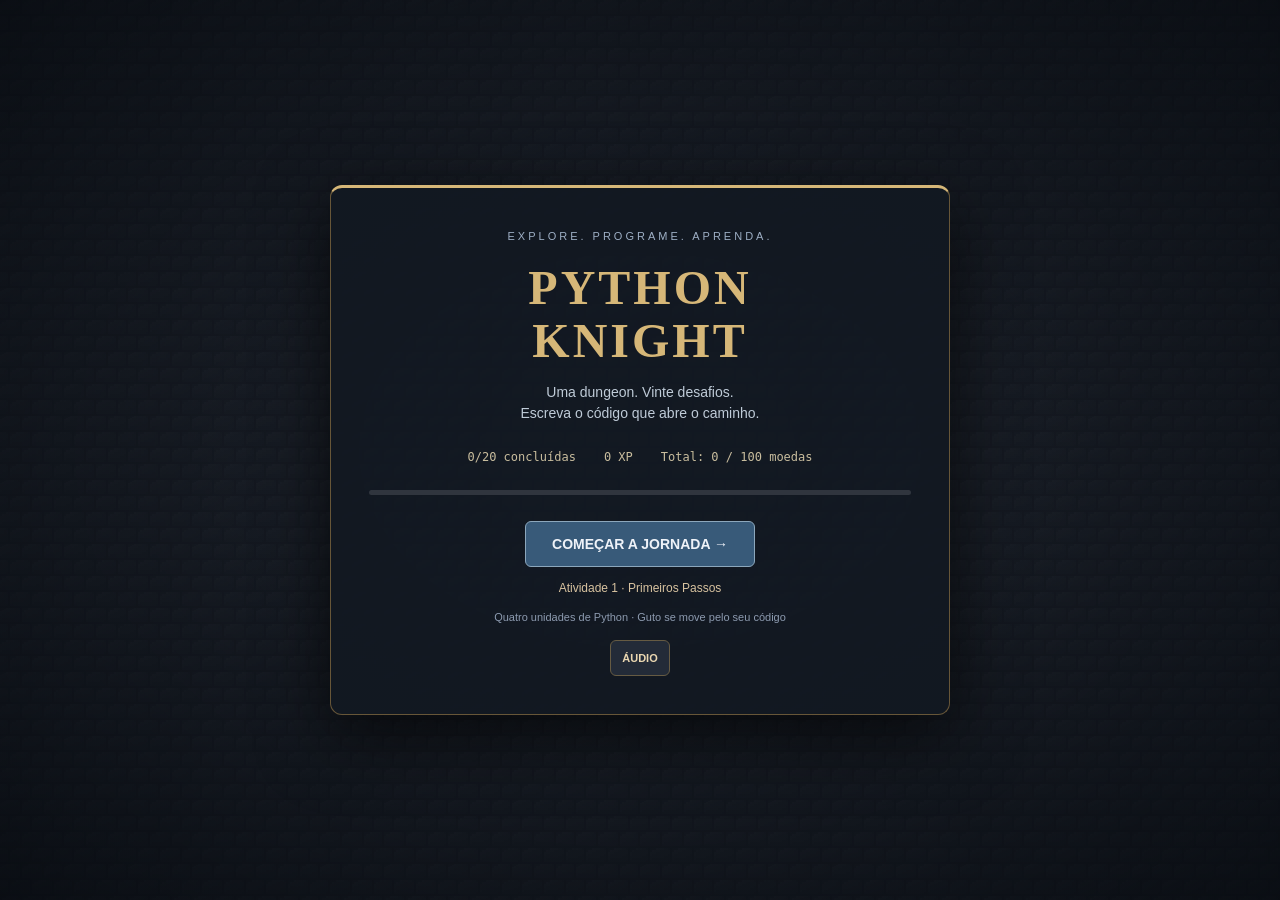
==== commit 8cbd758b: "Python Knight V6.1 - corrige grafia e migra o progresso" ====
--- a/index.html
+++ b/index.html
@@ -3,7 +3,7 @@
 <head>
     <meta charset="utf-8">
     <meta name="viewport" content="width=device-width, initial-scale=1">
-    <title>Pyton Knight — 20 Atividades</title>
+    <title>Python Knight V6.1 — 20 Atividades</title>
     <link rel="stylesheet" href="./ui/game.css">
     <script src="./phaser.min.js"></script>
 </head>
@@ -14,6 +14,7 @@
     <script src="./activities.js"></script>
     <script src="./activities-v3.js"></script>
     <script src="./activities-v4.js"></script>
+    <script src="./activities-v6.js"></script>
     <script src="./systems/AssetCatalog.js"></script>
     <script src="./systems/AudioSystem.js"></script>
     <script src="./Boot.js"></script>
@@ -24,6 +25,8 @@
     <script src="./systems/PythonSubsetParser.js"></script>
     <script src="./systems/CodeBudgetValidator.js"></script>
     <script src="./systems/PersistenceService.js"></script>
+    <script src="./systems/JourneySystem.js"></script>
+    <script src="./systems/DevToolsSystem.js"></script>
     <script src="./systems/CoinSystem.js"></script>
     <script src="./systems/ProgressionSystem.js"></script>
     <script src="./systems/MissionObjectiveSystem.js"></script>
--- a/ui/game.css
+++ b/ui/game.css
@@ -1,6 +1,6 @@
 :root{color-scheme:dark;font-family:Arial,sans-serif;color:#e5e6eb;background:#0c0f15;--panel:#171c25;--border:#343a46;--gold:#d6b778;--muted:#9ca7b7;--blue:#9bbbd6}
 /* V5: compact session audio controls, outside the playable viewport. */
-.audio-controls{position:relative;flex:none;font-size:11px;z-index:10;text-align:left}
+.audio-controls{position:relative;flex:none;font-size:11px;z-index:10;text-align:left;pointer-events:auto}
 .audio-controls summary{cursor:pointer;list-style:none;min-height:36px;display:flex;align-items:center;justify-content:center;padding:8px 11px;border:1px solid #665b43;border-radius:6px;color:#ead7b1;background:#232b38;font-weight:700}
 .audio-controls summary::-webkit-details-marker{display:none}
 .audio-controls[open] summary{border-color:var(--gold)}
@@ -14,30 +14,32 @@
 @media(max-width:680px){.audio-controls summary{font-size:9px;min-height:26px;padding:4px 7px}.completion-journey{padding:10px 18px}.audio-panel{max-height:55dvh}}
 @media(max-height:500px){.completion-journey{padding:6px 16px;gap:3px}.completion-journey small{display:none}.completion-overlay .completion-header{padding:10px 16px}.completion-overlay .completion-actions{padding:8px 16px}.completion-overlay .completion-header h2{font-size:17px}}
 @media(prefers-reduced-motion:reduce){.completion-overlay:not([hidden]) .completion-card{animation:none}}
-*{box-sizing:border-box}html,body{margin:0;width:100%;height:100%;overflow:hidden}button,input,textarea,select{font:inherit}button{border:1px solid #465064;background:#293342;color:#eef2f8;border-radius:6px;padding:9px 11px;cursor:pointer;font-weight:700;min-height:36px}button:hover:not(:disabled){background:#35445a;border-color:#99b8d6}button:focus-visible,summary:focus-visible,input:focus-visible,select:focus-visible{outline:2px solid var(--gold);outline-offset:2px}button:disabled{opacity:.42;cursor:not-allowed}[hidden]{display:none!important}
-#game-container{position:absolute;inset:0}#game-container canvas{display:block;image-rendering:pixelated}#interface{position:absolute;inset:0;pointer-events:none;transition:opacity .18s ease}#interface.leaving{opacity:0}.play-screen{height:100%;width:100%;padding:16px;display:grid;grid-template-columns:minmax(0,1fr) clamp(390px,37vw,510px);gap:16px}.map-panel{position:relative;min-width:0;min-height:0;display:grid;grid-template-rows:auto auto minmax(0,1fr) auto;gap:12px}.map-header{display:flex;justify-content:space-between;align-items:center;gap:10px}.brand{font-family:Georgia,serif;font-size:27px;font-weight:bold;letter-spacing:2px;color:var(--gold)}.map-subtitle{font-size:12px;margin:4px 0 0;color:var(--muted)}.menu-button{pointer-events:auto;font-size:10px;padding:6px 12px;min-height:32px}.map-hud{display:flex;gap:17px;align-items:center;flex-wrap:wrap;color:#cbd2dc;font-size:12px;min-height:20px}.lives{color:#e1a99e;letter-spacing:2px}.facing{color:var(--gold);font-size:11px}.key-status{color:var(--gold);font-size:11px}.dungeon-viewport{border:1px solid #44403a;border-radius:4px;cursor:grab;touch-action:none;pointer-events:auto;min-width:0;min-height:0;box-shadow:inset 0 0 24px #05060866}.dungeon-viewport.dragging{cursor:grabbing}.map-controls{pointer-events:auto;display:flex;align-items:center;gap:10px;min-width:0}.map-controls button{font-size:11px}.zoom-controls{display:flex;align-items:center;gap:6px}.zoom-controls button{font-size:20px;line-height:20px;width:36px;padding:5px}.zoom-value{font:11px monospace;min-width:35px;text-align:center}.camera-status{color:var(--muted);font-size:10px;margin-left:auto}.dev-selector{position:absolute;left:10px;bottom:54px;pointer-events:auto;background:#10151ee8;border:1px solid var(--border);color:#c8d5e4;font-size:11px;padding:5px;max-width:75%}
-.magic-book{pointer-events:auto;min-width:0;min-height:0;height:100%;max-height:100%;overflow:hidden;display:flex;flex-direction:column;gap:10px;padding:15px;background:linear-gradient(150deg,#232630,#171b23 45%);border:1px solid #66543d;border-top:3px solid var(--gold);border-radius:10px;box-shadow:0 10px 25px #0004}.book-header{display:flex;justify-content:space-between;gap:8px;flex:none;max-height:96px;overflow:auto}.book-header small{color:var(--gold);font-size:9px;font-weight:bold;letter-spacing:1.1px}.book-header h1{font:700 20px/1.18 Georgia,serif;margin:5px 0 4px;color:#eee5d4}.book-header .concept{font-size:11px;color:var(--muted);margin:0}.book-label{color:#bca57c;font:11px/1.4 Georgia,serif;border-left:1px solid #514634;padding-left:9px;letter-spacing:1px;align-self:center}.magic-book h2{font-size:11px;color:var(--gold);margin:0 0 5px;font-weight:bold}.magic-book h2 small{font-weight:400;font-size:10px;color:var(--muted)}.scroll-area{overflow:auto;min-height:0;scrollbar-width:thin;scrollbar-color:#526074 #151b25}.mission-area{flex:1 1 130px;max-height:180px;min-height:72px;border-bottom:1px solid var(--border);padding-bottom:6px}.description{font-size:12px;line-height:1.4;margin:0 0 7px}.objectives,.level-data,.object-identifiers{list-style:none;margin:0;padding:0;font-size:11px;line-height:1.45}.objectives li{margin:3px 0}.objectives .done{color:#a4c4a9}.inscriptions{margin-top:10px;padding:9px;background:#0f151d;border-left:2px solid var(--gold);border-radius:3px}.level-data li+li{margin-top:5px}.tutor{margin-top:8px;padding:8px;background:#213040;border-left:2px solid #83a7c9;font-size:11px;line-height:1.4}.tutor p{margin:5px 0 0}.tutorial-count{color:var(--muted);font-size:10px}.resources{flex:0 1 100px;max-height:122px;min-height:54px;padding-bottom:5px;border-bottom:1px solid var(--border)}.resources summary{font-size:10px;font-weight:700;cursor:pointer;color:#b6cce0;margin:5px 0}.chips{display:flex;flex-wrap:wrap;gap:4px}.chips span,.chips code{font:10px/1.35 Consolas,monospace;padding:3px 5px;border:1px solid #34404e;background:#141b25;border-radius:3px;color:#d2deeb;overflow-wrap:anywhere}.python-resources span{color:#d5c29a;border-color:#4c443a}.object-identifiers code{color:var(--gold)}.object-identifiers{font-size:10px}.object-identifiers li{margin:3px 0}
-.editor-area{flex:2.5 1 240px;min-height:112px;display:flex;flex-direction:column;gap:6px}.editor-heading{display:flex;justify-content:space-between;gap:6px;align-items:center;flex:none}.editor-heading label{font-size:12px;font-weight:bold;color:#dde5ee}.budget{font:10px monospace;color:var(--muted)}.editor-frame{flex:1;min-height:0;display:grid;grid-template-columns:38px minmax(0,1fr);border:1px solid #445772;background:#0d1420;border-radius:6px;overflow:hidden}.editor-frame:focus-within{border-color:#9cb8d7;box-shadow:0 0 0 1px #6b8ead}.gutter-clip{overflow:hidden;background:#141c29;border-right:1px solid #283345;pointer-events:none}.line-numbers{margin:0;padding:10px 8px 10px 0;text-align:right;font:13px/22px Consolas,monospace;color:#69788e;will-change:transform}.code-surface{position:relative;overflow:hidden;min-width:0;min-height:0}#pk-code{position:relative;display:block;width:100%;height:100%;margin:0;padding:10px;resize:none;border:0;border-radius:0;outline:0;background:transparent;color:#d8e5f4;font:13px/22px Consolas,'Courier New',monospace;tab-size:4;white-space:pre;overflow:auto;scrollbar-width:thin;scrollbar-color:#526074 #0d1420;caret-color:#f4d390}#pk-code::selection{background:#355677}#pk-code[aria-invalid=true]{box-shadow:inset 2px 0 #da837d}.error-line{position:absolute;left:0;right:0;height:22px;background:#b84f4f35;pointer-events:none}.editor-area>small{font-size:9px;color:var(--muted);flex:none}
-.input-area{flex:none;margin:0;padding:8px;background:#302b22;border:1px solid var(--gold);border-radius:5px}.input-prompt{display:block;color:#f0d5a0;font-size:12px;line-height:1.35;max-height:36px;overflow:auto;margin-bottom:5px;overflow-wrap:anywhere}.input-row{display:grid;grid-template-columns:minmax(0,1fr) 85px;gap:7px}.runtime-input{min-width:0;width:100%;padding:7px;background:#10151d;color:#fff4df;border:1px solid #8d7856;border-radius:4px;font-size:13px}.input-send{font-size:10px;padding:6px}.input-area small{display:block;font-size:9px;color:#cbbda4;margin-top:4px}.output-area{flex:0 1 118px;min-height:86px;max-height:146px;display:grid;grid-template-rows:auto minmax(20px,1fr) minmax(32px,1fr);gap:5px;overflow:hidden}.output-heading{display:flex;justify-content:space-between;gap:5px}.output-heading h2{margin:0}.run-state{font-size:9px;color:var(--muted)}.console{margin:0;padding:5px 8px;overflow:auto;min-height:0;white-space:pre-wrap;overflow-wrap:anywhere;background:#10161f;color:#bbd2e8;border-radius:4px;font:11px/1.35 Consolas,monospace;scrollbar-width:thin}.console:empty::before{content:'As saídas de print() aparecem aqui.';color:#64738a}.feedback{padding:6px 8px;min-height:0;max-height:66px;overflow:auto;white-space:pre-wrap;overflow-wrap:anywhere;border-radius:4px;border-left:2px solid #7799b7;background:#24303d;color:#d8e5f0;font-size:11px;line-height:1.4;scrollbar-width:thin}.feedback[data-type=success]{background:#233a30;color:#c7e1d0;border-color:#8bb997}.feedback[data-type=warning]{background:#3c3323;color:#ebd5a6;border-color:#d6b778}.feedback[data-type=error],.feedback[data-type=danger]{background:#3e292d;color:#efc9c9;border-color:#d08686}.actions{flex:none;display:grid;grid-template-columns:1.2fr 1fr 1fr 1fr;gap:5px;border-top:1px solid var(--border);padding-top:9px}.actions button{padding:9px 3px;font-size:9px;white-space:nowrap}.actions .run{background:#3c6251;border-color:#739181}.actions .restore{background:#483e30;border-color:#746247}
-.menu-screen{height:100%;display:grid;place-items:center;pointer-events:auto;background:radial-gradient(ellipse at center,#24304455,#080c12de);padding:24px}.menu-card{max-width:620px;width:100%;padding:38px;text-align:center;background:#121922f2;border:1px solid #675638;border-top:3px solid var(--gold);border-radius:12px;box-shadow:0 20px 70px #000a}.menu-eyebrow{color:#9eafc5;letter-spacing:3px;font-size:11px}.menu-card h1{font:700 48px/1.1 Georgia,serif;color:var(--gold);letter-spacing:3px;margin:18px 0 10px}.menu-card p{font-size:14px;line-height:1.5;color:#bfcbd8}.menu-stats{display:flex;justify-content:center;gap:28px;margin:26px 0;color:#c9bd9e;font:12px monospace}.menu-progress{height:5px;background:#30353e;margin:0 0 26px;border-radius:4px;overflow:hidden}.menu-progress span{display:block;height:100%;background:var(--gold)}.play-button{background:#385a79;border-color:#8ca7bc;font-size:14px;min-width:230px;padding:14px}.menu-current{font-size:12px!important;color:#d8c3a0!important}.menu-footer{font-size:11px!important;margin-bottom:0;color:#8d9bb0!important}
-@media(max-height:690px){.play-screen{padding:10px;gap:10px}.magic-book{padding:10px;gap:7px}.book-header h1{font-size:17px}.book-header{max-height:70px}.mission-area{max-height:100px;min-height:48px}.resources{max-height:80px;min-height:44px}.editor-area{min-height:92px}.output-area{min-height:70px;max-height:94px}.book-label{display:none}.map-panel{gap:8px}.brand{font-size:23px}.actions{padding-top:6px}}
-@media(max-width:900px){.play-screen{grid-template-columns:minmax(0,1fr) 390px;padding:10px;gap:10px}.camera-status{display:none}.brand{font-size:22px}.map-hud{gap:9px;font-size:10px}.map-controls{gap:5px}.center-guto{max-width:125px;padding:6px;font-size:10px!important}}
-@media(max-width:680px){.play-screen{grid-template-columns:1fr;grid-template-rows:minmax(145px,30%) minmax(0,1fr);gap:8px;padding:8px}.map-header{display:none}.map-panel{grid-template-rows:auto minmax(0,1fr) auto;gap:5px}.map-hud{min-height:14px}.map-controls{justify-content:center}.map-controls button{min-height:26px;padding:3px 7px}.zoom-controls button{height:26px;font-size:16px}.magic-book{padding:8px;gap:5px}.book-header{max-height:45px}.book-header h1{font-size:15px}.book-header small{font-size:8px}.concept,.book-label{display:none}.mission-area{min-height:33px;max-height:65px}.resources{min-height:26px;max-height:52px}.editor-area{min-height:78px}.output-area{min-height:61px;max-height:76px}.actions{padding-top:5px}.actions button{min-height:30px}.input-area{padding:5px}.input-area small{display:none}}
-
-@media(max-height:620px){.book-header{max-height:48px}.mission-area{min-height:24px}.resources{min-height:24px}.editor-area{min-height:70px}.output-area{min-height:55px}.magic-book{gap:5px}.input-area small:not(.input-data){display:none}}
-@media(max-width:680px){.mission-area,.resources{min-height:0}.editor-area{min-height:54px}.output-area{min-height:46px}.input-area .input-data{display:block;font-size:9px;max-height:24px;overflow:auto}.book-header{max-height:35px}.editor-area>small{display:none}}
-
-/* Rodada 2: leitura e contenção sem ampliar o Livro. */
-.input-data{max-height:32px;overflow:auto;overflow-wrap:anywhere}
-.actions button{font-size:10px;min-height:38px}
-.menu-stats{flex-wrap:wrap;row-gap:10px}
-.map-hud .progress{font-variant-numeric:tabular-nums}
-@media(max-width:680px){.map-header{display:flex;gap:5px}.map-header .brand{font-size:13px;letter-spacing:1px}.map-subtitle{display:none}.map-header .menu-button{min-height:24px;padding:3px 8px}.map-panel{grid-template-rows:auto auto minmax(0,1fr) auto}.actions button{font-size:9px;min-height:30px}}
-@media(prefers-reduced-motion:reduce){#interface{transition:none}}
-
-/* V3: discoveries belong to the player, not to the initial mission text. */
-.magic-book{position:relative}.journal-toggle{color:#ecd7a5;border-color:#79663f}.journal-count{font:10px monospace;background:#131b25;padding:2px 5px;border-radius:4px}.journal-panel{position:absolute;inset:0;z-index:8;background:#17202c;padding:22px;overflow:auto;border-radius:8px;scrollbar-width:thin}.journal-header{display:flex;justify-content:space-between;gap:12px;align-items:center}.journal-header h2{font:23px Georgia,serif;color:#e3c990}.journal-header button{font-size:9px}.journal-intro{font-size:12px;color:#aabbd0;line-height:1.6}.journal-entries article{margin-top:18px;padding:15px;background:#202c3a;border:1px solid #43546c;border-radius:5px}.journal-entries small{font-size:10px;color:#c4a96c}.journal-entries h3{font:18px Georgia,serif;color:#f0e4cf;margin:6px 0}.journal-entries p{font-size:13px;line-height:1.65;color:#dae3eb}.clue-dialog{position:absolute;z-index:5;left:24px;right:24px;bottom:72px;padding:18px 38px 18px 18px;background:#17202cf5;border:1px solid #b49c68;border-left:3px solid #e2c882;border-radius:6px;pointer-events:auto;box-shadow:0 8px 24px #0008;max-height:180px;overflow:auto}.clue-title{font:19px Georgia,serif;color:#f0dcb7}.clue-text{font-size:13px;line-height:1.6;color:#dce4ec;margin:8px 0 0}.clue-close{position:absolute;right:7px;top:7px;padding:2px 8px;font-size:20px}.map-controls{flex-wrap:wrap}.map-controls .camera-status{display:none}
-@media(max-width:680px){.clue-dialog{left:6px;right:6px;bottom:37px;padding:8px 30px 8px 10px;max-height:100px}.clue-title{font-size:14px}.clue-text{font-size:11px}.journal-panel{padding:12px}.journal-header h2{font-size:18px}.journal-toggle{font-size:9px!important}.center-guto{max-width:115px}.map-controls{gap:4px}}
-
-/* V4: completion, semantic budget and unique exploration coins. */
-.budget[data-over="true"]{color:#ffe1a0;background:#4d3523;border:1px solid #c49759;padding:3px 5px;border-radius:2px}.phase-coins{color:#dec58d;font-variant-numeric:tabular-nums}.completion-overlay{position:absolute;inset:0;z-index:30;pointer-events:auto;display:grid;place-items:center;padding:24px;background:#070b15d9;backdrop-filter:blur(3px)}.completion-card{width:min(720px,100%);max-height:calc(100dvh - 48px);display:flex;flex-direction:column;overflow:hidden;background:linear-gradient(145deg,#28303d,#171e2a 70%);border:3px solid #b69c65;border-radius:2px;box-shadow:0 0 0 5px #111723,0 0 0 7px #5b5361,0 20px 70px #000c;outline:none}.completion-header{display:flex;gap:20px;align-items:center;padding:24px 28px 18px;border-bottom:1px solid #555266;background:#202638}.completion-emblem{display:grid;place-items:center;flex:none;width:60px;height:68px;color:#95e2f2;border:2px solid #b69c65;font:42px Georgia;box-shadow:inset 0 0 0 4px #202638,inset 0 0 0 5px #56627a;background:#18212c}.completion-eyebrow{color:#cdb47e;font:bold 10px monospace;letter-spacing:2px}.completion-header h2{font:700 24px/1.25 Georgia,serif;color:#f6e8c9;margin:8px 0}.completion-header p{font-size:12px;line-height:1.5;color:#afd4be;margin:0}.completion-body{overflow:auto;padding:22px 28px;scrollbar-width:thin;min-height:0;display:grid;grid-template-columns:1fr 1fr;gap:22px}.completion-body h3{font:bold 11px monospace;letter-spacing:.7px;text-transform:uppercase;color:#e0c893;margin:0 0 12px}.completion-body ul{list-style:none;margin:0;padding:0;font:12px/1.7 Arial,sans-serif;color:#d6e1e7}.completion-body li{margin-bottom:6px}.completion-stats{grid-column:1/-1;display:grid;grid-template-columns:repeat(3,minmax(0,1fr));gap:10px;margin:0;padding-top:18px;border-top:1px solid #45505e}.completion-stats>div{border:1px solid #424d5f;border-left:2px solid #9a875c;background:#101923;padding:12px}.completion-stats dt{font:10px/1.5 Arial;color:#aabbca}.completion-stats dd{font:700 20px/1.4 monospace;color:#f0dcb0;margin:5px 0 0}.completion-actions{display:flex;gap:12px;padding:18px 28px;border-top:1px solid #555266;background:#1d2532}.completion-actions button{flex:1;border-radius:2px;font:bold 11px/1.4 monospace;min-height:46px;border-width:2px}.completion-next{background:#365b52;border-color:#85b5a0}.completion-retry{background:#30384b;border-color:#617287}@media(max-width:680px){.completion-overlay{padding:14px}.completion-card{max-height:calc(100dvh - 28px)}.completion-header{padding:18px;gap:12px}.completion-header h2{font-size:19px}.completion-emblem{width:40px;height:50px;font-size:30px}.completion-body{padding:18px;grid-template-columns:1fr;gap:18px}.completion-stats{grid-template-columns:repeat(2,minmax(0,1fr))}.completion-actions{padding:12px;gap:8px}.completion-actions button{font-size:10px}.phase-coins{font-size:9px}}
+*{box-sizing:border-box}html,body{margin:0;width:100%;height:100%;overflow:hidden}button,input,textarea,select{font:inherit}button{border:1px solid #465064;background:#293342;color:#eef2f8;border-radius:6px;padding:9px 11px;cursor:pointer;font-weight:700;min-height:36px}button:hover:not(:disabled){background:#35445a;border-color:#99b8d6}button:focus-visible,summary:focus-visible,input:focus-visible,select:focus-visible{outline:2px solid var(--gold);outline-offset:2px}button:disabled{opacity:.42;cursor:not-allowed}[hidden]{display:none!important}
+#game-container{position:absolute;inset:0}#game-container canvas{display:block;image-rendering:pixelated}#interface{position:absolute;inset:0;pointer-events:none;transition:opacity .18s ease}#interface.leaving{opacity:0}.play-screen{height:100%;width:100%;padding:16px;display:grid;grid-template-columns:minmax(0,1fr) clamp(390px,37vw,510px);gap:16px}.map-panel{position:relative;min-width:0;min-height:0;display:grid;grid-template-rows:auto auto minmax(0,1fr) auto;gap:12px}.map-header{display:flex;justify-content:space-between;align-items:center;gap:10px}.brand{font-family:Georgia,serif;font-size:27px;font-weight:bold;letter-spacing:2px;color:var(--gold)}.map-subtitle{font-size:12px;margin:4px 0 0;color:var(--muted)}.menu-button{pointer-events:auto;font-size:10px;padding:6px 12px;min-height:32px}.map-hud{display:flex;gap:17px;align-items:center;flex-wrap:wrap;color:#cbd2dc;font-size:12px;min-height:20px}.lives{color:#e1a99e;letter-spacing:2px}.facing{color:var(--gold);font-size:11px}.key-status{color:var(--gold);font-size:11px}.dungeon-viewport{border:1px solid #44403a;border-radius:4px;cursor:grab;touch-action:none;pointer-events:auto;min-width:0;min-height:0;box-shadow:inset 0 0 24px #05060866}.dungeon-viewport.dragging{cursor:grabbing}.map-controls{pointer-events:auto;display:flex;align-items:center;gap:10px;min-width:0}.map-controls button{font-size:11px}.zoom-controls{display:flex;align-items:center;gap:6px}.zoom-controls button{font-size:20px;line-height:20px;width:36px;padding:5px}.zoom-value{font:11px monospace;min-width:35px;text-align:center}.camera-status{color:var(--muted);font-size:10px;margin-left:auto}.dev-selector{position:absolute;left:10px;bottom:54px;pointer-events:auto;background:#10151ee8;border:1px solid var(--border);color:#c8d5e4;font-size:11px;padding:5px;max-width:75%}
+.magic-book{pointer-events:auto;min-width:0;min-height:0;height:100%;max-height:100%;overflow:hidden;display:flex;flex-direction:column;gap:10px;padding:15px;background:linear-gradient(150deg,#232630,#171b23 45%);border:1px solid #66543d;border-top:3px solid var(--gold);border-radius:10px;box-shadow:0 10px 25px #0004}.book-header{display:flex;justify-content:space-between;gap:8px;flex:none;max-height:96px;overflow:auto}.book-header small{color:var(--gold);font-size:9px;font-weight:bold;letter-spacing:1.1px}.book-header h1{font:700 20px/1.18 Georgia,serif;margin:5px 0 4px;color:#eee5d4}.book-header .concept{font-size:11px;color:var(--muted);margin:0}.book-label{color:#bca57c;font:11px/1.4 Georgia,serif;border-left:1px solid #514634;padding-left:9px;letter-spacing:1px;align-self:center}.magic-book h2{font-size:11px;color:var(--gold);margin:0 0 5px;font-weight:bold}.magic-book h2 small{font-weight:400;font-size:10px;color:var(--muted)}.scroll-area{overflow:auto;min-height:0;scrollbar-width:thin;scrollbar-color:#526074 #151b25}.mission-area{flex:1 1 130px;max-height:180px;min-height:72px;border-bottom:1px solid var(--border);padding-bottom:6px}.description{font-size:12px;line-height:1.4;margin:0 0 7px}.objectives,.level-data,.object-identifiers{list-style:none;margin:0;padding:0;font-size:11px;line-height:1.45}.objectives li{margin:3px 0}.objectives .done{color:#a4c4a9}.inscriptions{margin-top:10px;padding:9px;background:#0f151d;border-left:2px solid var(--gold);border-radius:3px}.level-data li+li{margin-top:5px}.tutor{margin-top:8px;padding:8px;background:#213040;border-left:2px solid #83a7c9;font-size:11px;line-height:1.4}.tutor p{margin:5px 0 0}.tutorial-count{color:var(--muted);font-size:10px}.resources{flex:0 1 100px;max-height:122px;min-height:54px;padding-bottom:5px;border-bottom:1px solid var(--border)}.resources summary{font-size:10px;font-weight:700;cursor:pointer;color:#b6cce0;margin:5px 0}.chips{display:flex;flex-wrap:wrap;gap:4px}.chips span,.chips code{font:10px/1.35 Consolas,monospace;padding:3px 5px;border:1px solid #34404e;background:#141b25;border-radius:3px;color:#d2deeb;overflow-wrap:anywhere}.python-resources span{color:#d5c29a;border-color:#4c443a}.object-identifiers code{color:var(--gold)}.object-identifiers{font-size:10px}.object-identifiers li{margin:3px 0}
+.editor-area{flex:2.5 1 240px;min-height:112px;display:flex;flex-direction:column;gap:6px}.editor-heading{display:flex;justify-content:space-between;gap:6px;align-items:center;flex:none}.editor-heading label{font-size:12px;font-weight:bold;color:#dde5ee}.budget{font:10px monospace;color:var(--muted)}.editor-frame{flex:1;min-height:0;display:grid;grid-template-columns:38px minmax(0,1fr);border:1px solid #445772;background:#0d1420;border-radius:6px;overflow:hidden}.editor-frame:focus-within{border-color:#9cb8d7;box-shadow:0 0 0 1px #6b8ead}.gutter-clip{overflow:hidden;background:#141c29;border-right:1px solid #283345;pointer-events:none}.line-numbers{margin:0;padding:10px 8px 10px 0;text-align:right;font:13px/22px Consolas,monospace;color:#69788e;will-change:transform}.code-surface{position:relative;overflow:hidden;min-width:0;min-height:0}#pk-code{position:relative;display:block;width:100%;height:100%;margin:0;padding:10px;resize:none;border:0;border-radius:0;outline:0;background:transparent;color:#d8e5f4;font:13px/22px Consolas,'Courier New',monospace;tab-size:4;white-space:pre;overflow:auto;scrollbar-width:thin;scrollbar-color:#526074 #0d1420;caret-color:#f4d390}#pk-code::selection{background:#355677}#pk-code[aria-invalid=true]{box-shadow:inset 2px 0 #da837d}.error-line{position:absolute;left:0;right:0;height:22px;background:#b84f4f35;pointer-events:none}.editor-area>small{font-size:9px;color:var(--muted);flex:none}
+.input-area{flex:none;margin:0;padding:8px;background:#302b22;border:1px solid var(--gold);border-radius:5px}.input-prompt{display:block;color:#f0d5a0;font-size:12px;line-height:1.35;max-height:36px;overflow:auto;margin-bottom:5px;overflow-wrap:anywhere}.input-row{display:grid;grid-template-columns:minmax(0,1fr) 85px;gap:7px}.runtime-input{min-width:0;width:100%;padding:7px;background:#10151d;color:#fff4df;border:1px solid #8d7856;border-radius:4px;font-size:13px}.input-send{font-size:10px;padding:6px}.input-area small{display:block;font-size:9px;color:#cbbda4;margin-top:4px}.output-area{flex:0 1 118px;min-height:86px;max-height:146px;display:grid;grid-template-rows:auto minmax(20px,1fr) minmax(32px,1fr);gap:5px;overflow:hidden}.output-heading{display:flex;justify-content:space-between;gap:5px}.output-heading h2{margin:0}.run-state{font-size:9px;color:var(--muted)}.console{margin:0;padding:5px 8px;overflow:auto;min-height:0;white-space:pre-wrap;overflow-wrap:anywhere;background:#10161f;color:#bbd2e8;border-radius:4px;font:11px/1.35 Consolas,monospace;scrollbar-width:thin}.console:empty::before{content:'As saídas de print() aparecem aqui.';color:#64738a}.feedback{padding:6px 8px;min-height:0;max-height:66px;overflow:auto;white-space:pre-wrap;overflow-wrap:anywhere;border-radius:4px;border-left:2px solid #7799b7;background:#24303d;color:#d8e5f0;font-size:11px;line-height:1.4;scrollbar-width:thin}.feedback[data-type=success]{background:#233a30;color:#c7e1d0;border-color:#8bb997}.feedback[data-type=warning]{background:#3c3323;color:#ebd5a6;border-color:#d6b778}.feedback[data-type=error],.feedback[data-type=danger]{background:#3e292d;color:#efc9c9;border-color:#d08686}.actions{flex:none;display:grid;grid-template-columns:1.2fr 1fr 1fr 1fr;gap:5px;border-top:1px solid var(--border);padding-top:9px}.actions button{padding:9px 3px;font-size:9px;white-space:nowrap}.actions .run{background:#3c6251;border-color:#739181}.actions .restore{background:#483e30;border-color:#746247}
+.menu-screen{height:100%;display:grid;place-items:center;pointer-events:auto;background:radial-gradient(ellipse at center,#24304455,#080c12de);padding:24px}.menu-card{max-width:620px;width:100%;padding:38px;text-align:center;background:#121922f2;border:1px solid #675638;border-top:3px solid var(--gold);border-radius:12px;box-shadow:0 20px 70px #000a}.menu-eyebrow{color:#9eafc5;letter-spacing:3px;font-size:11px}.menu-card h1{font:700 48px/1.1 Georgia,serif;color:var(--gold);letter-spacing:3px;margin:18px 0 10px}.menu-card p{font-size:14px;line-height:1.5;color:#bfcbd8}.menu-stats{display:flex;justify-content:center;gap:28px;margin:26px 0;color:#c9bd9e;font:12px monospace}.menu-progress{height:5px;background:#30353e;margin:0 0 26px;border-radius:4px;overflow:hidden}.menu-progress span{display:block;height:100%;background:var(--gold)}.play-button{background:#385a79;border-color:#8ca7bc;font-size:14px;min-width:230px;padding:14px}.menu-current{font-size:12px!important;color:#d8c3a0!important}.menu-footer{font-size:11px!important;margin-bottom:0;color:#8d9bb0!important}
+@media(max-height:690px){.play-screen{padding:10px;gap:10px}.magic-book{padding:10px;gap:7px}.book-header h1{font-size:17px}.book-header{max-height:70px}.mission-area{max-height:100px;min-height:48px}.resources{max-height:80px;min-height:44px}.editor-area{min-height:92px}.output-area{min-height:70px;max-height:94px}.book-label{display:none}.map-panel{gap:8px}.brand{font-size:23px}.actions{padding-top:6px}}
+@media(max-width:900px){.play-screen{grid-template-columns:minmax(0,1fr) 390px;padding:10px;gap:10px}.camera-status{display:none}.brand{font-size:22px}.map-hud{gap:9px;font-size:10px}.map-controls{gap:5px}.center-guto{max-width:125px;padding:6px;font-size:10px!important}}
+@media(max-width:680px){.play-screen{grid-template-columns:1fr;grid-template-rows:minmax(145px,30%) minmax(0,1fr);gap:8px;padding:8px}.map-header{display:none}.map-panel{grid-template-rows:auto minmax(0,1fr) auto;gap:5px}.map-hud{min-height:14px}.map-controls{justify-content:center}.map-controls button{min-height:26px;padding:3px 7px}.zoom-controls button{height:26px;font-size:16px}.magic-book{padding:8px;gap:5px}.book-header{max-height:45px}.book-header h1{font-size:15px}.book-header small{font-size:8px}.concept,.book-label{display:none}.mission-area{min-height:33px;max-height:65px}.resources{min-height:26px;max-height:52px}.editor-area{min-height:78px}.output-area{min-height:61px;max-height:76px}.actions{padding-top:5px}.actions button{min-height:30px}.input-area{padding:5px}.input-area small{display:none}}
+
+@media(max-height:620px){.book-header{max-height:48px}.mission-area{min-height:24px}.resources{min-height:24px}.editor-area{min-height:70px}.output-area{min-height:55px}.magic-book{gap:5px}.input-area small:not(.input-data){display:none}}
+@media(max-width:680px){.mission-area,.resources{min-height:0}.editor-area{min-height:54px}.output-area{min-height:46px}.input-area .input-data{display:block;font-size:9px;max-height:24px;overflow:auto}.book-header{max-height:35px}.editor-area>small{display:none}}
+
+/* Rodada 2: leitura e contenção sem ampliar o Livro. */
+.input-data{max-height:32px;overflow:auto;overflow-wrap:anywhere}
+.actions button{font-size:10px;min-height:38px}
+.menu-stats{flex-wrap:wrap;row-gap:10px}
+.map-hud .progress{font-variant-numeric:tabular-nums}
+@media(max-width:680px){.map-header{display:flex;gap:5px}.map-header .brand{font-size:13px;letter-spacing:1px}.map-subtitle{display:none}.map-header .menu-button{min-height:24px;padding:3px 8px}.map-panel{grid-template-rows:auto auto minmax(0,1fr) auto}.actions button{font-size:9px;min-height:30px}}
+@media(prefers-reduced-motion:reduce){#interface{transition:none}}
+
+/* V3: discoveries belong to the player, not to the initial mission text. */
+.magic-book{position:relative}.journal-toggle{color:#ecd7a5;border-color:#79663f}.journal-count{font:10px monospace;background:#131b25;padding:2px 5px;border-radius:4px}.journal-panel{position:absolute;inset:0;z-index:8;background:#17202c;padding:22px;overflow:auto;border-radius:8px;scrollbar-width:thin}.journal-header{display:flex;justify-content:space-between;gap:12px;align-items:center}.journal-header h2{font:23px Georgia,serif;color:#e3c990}.journal-header button{font-size:9px}.journal-intro{font-size:12px;color:#aabbd0;line-height:1.6}.journal-entries article{margin-top:18px;padding:15px;background:#202c3a;border:1px solid #43546c;border-radius:5px}.journal-entries small{font-size:10px;color:#c4a96c}.journal-entries h3{font:18px Georgia,serif;color:#f0e4cf;margin:6px 0}.journal-entries p{font-size:13px;line-height:1.65;color:#dae3eb}.clue-dialog{position:absolute;z-index:5;left:24px;right:24px;bottom:72px;padding:18px 38px 18px 18px;background:#17202cf5;border:1px solid #b49c68;border-left:3px solid #e2c882;border-radius:6px;pointer-events:auto;box-shadow:0 8px 24px #0008;max-height:180px;overflow:auto}.clue-title{font:19px Georgia,serif;color:#f0dcb7}.clue-text{font-size:13px;line-height:1.6;color:#dce4ec;margin:8px 0 0}.clue-close{position:absolute;right:7px;top:7px;padding:2px 8px;font-size:20px}.map-controls{flex-wrap:wrap}.map-controls .camera-status{display:none}
+@media(max-width:680px){.clue-dialog{left:6px;right:6px;bottom:37px;padding:8px 30px 8px 10px;max-height:100px}.clue-title{font-size:14px}.clue-text{font-size:11px}.journal-panel{padding:12px}.journal-header h2{font-size:18px}.journal-toggle{font-size:9px!important}.center-guto{max-width:115px}.map-controls{gap:4px}}
+
+/* V4: completion, semantic budget and unique exploration coins. */
+.budget[data-over="true"]{color:#ffe1a0;background:#4d3523;border:1px solid #c49759;padding:3px 5px;border-radius:2px}.phase-coins{color:#dec58d;font-variant-numeric:tabular-nums}.completion-overlay{position:absolute;inset:0;z-index:30;pointer-events:auto;display:grid;place-items:center;padding:24px;background:#070b15d9;backdrop-filter:blur(3px)}.completion-card{width:min(720px,100%);max-height:calc(100dvh - 48px);display:flex;flex-direction:column;overflow:hidden;background:linear-gradient(145deg,#28303d,#171e2a 70%);border:3px solid #b69c65;border-radius:2px;box-shadow:0 0 0 5px #111723,0 0 0 7px #5b5361,0 20px 70px #000c;outline:none}.completion-header{display:flex;gap:20px;align-items:center;padding:24px 28px 18px;border-bottom:1px solid #555266;background:#202638}.completion-emblem{display:grid;place-items:center;flex:none;width:60px;height:68px;color:#95e2f2;border:2px solid #b69c65;font:42px Georgia;box-shadow:inset 0 0 0 4px #202638,inset 0 0 0 5px #56627a;background:#18212c}.completion-eyebrow{color:#cdb47e;font:bold 10px monospace;letter-spacing:2px}.completion-header h2{font:700 24px/1.25 Georgia,serif;color:#f6e8c9;margin:8px 0}.completion-header p{font-size:12px;line-height:1.5;color:#afd4be;margin:0}.completion-body{overflow:auto;padding:22px 28px;scrollbar-width:thin;min-height:0;display:grid;grid-template-columns:1fr 1fr;gap:22px}.completion-body h3{font:bold 11px monospace;letter-spacing:.7px;text-transform:uppercase;color:#e0c893;margin:0 0 12px}.completion-body ul{list-style:none;margin:0;padding:0;font:12px/1.7 Arial,sans-serif;color:#d6e1e7}.completion-body li{margin-bottom:6px}.completion-stats{grid-column:1/-1;display:grid;grid-template-columns:repeat(3,minmax(0,1fr));gap:10px;margin:0;padding-top:18px;border-top:1px solid #45505e}.completion-stats>div{border:1px solid #424d5f;border-left:2px solid #9a875c;background:#101923;padding:12px}.completion-stats dt{font:10px/1.5 Arial;color:#aabbca}.completion-stats dd{font:700 20px/1.4 monospace;color:#f0dcb0;margin:5px 0 0}.completion-actions{display:flex;gap:12px;padding:18px 28px;border-top:1px solid #555266;background:#1d2532}.completion-actions button{flex:1;border-radius:2px;font:bold 11px/1.4 monospace;min-height:46px;border-width:2px}.completion-next{background:#365b52;border-color:#85b5a0}.completion-retry{background:#30384b;border-color:#617287}@media(max-width:680px){.completion-overlay{padding:14px}.completion-card{max-height:calc(100dvh - 28px)}.completion-header{padding:18px;gap:12px}.completion-header h2{font-size:19px}.completion-emblem{width:40px;height:50px;font-size:30px}.completion-body{padding:18px;grid-template-columns:1fr;gap:18px}.completion-stats{grid-template-columns:repeat(2,minmax(0,1fr))}.completion-actions{padding:12px;gap:8px}.completion-actions button{font-size:10px}.phase-coins{font-size:9px}}
+/* V6 journey screens reuse the completion layout. */
+.journey-card{max-width:760px}.journey-overlay[data-kind="death"] .completion-header{border-top:3px solid #bb7979;background:#2e2028}.journey-stats p{margin:0;line-height:1.6;font-size:13px}.dev-flight{color:#d0d9eb;border-style:dashed}
